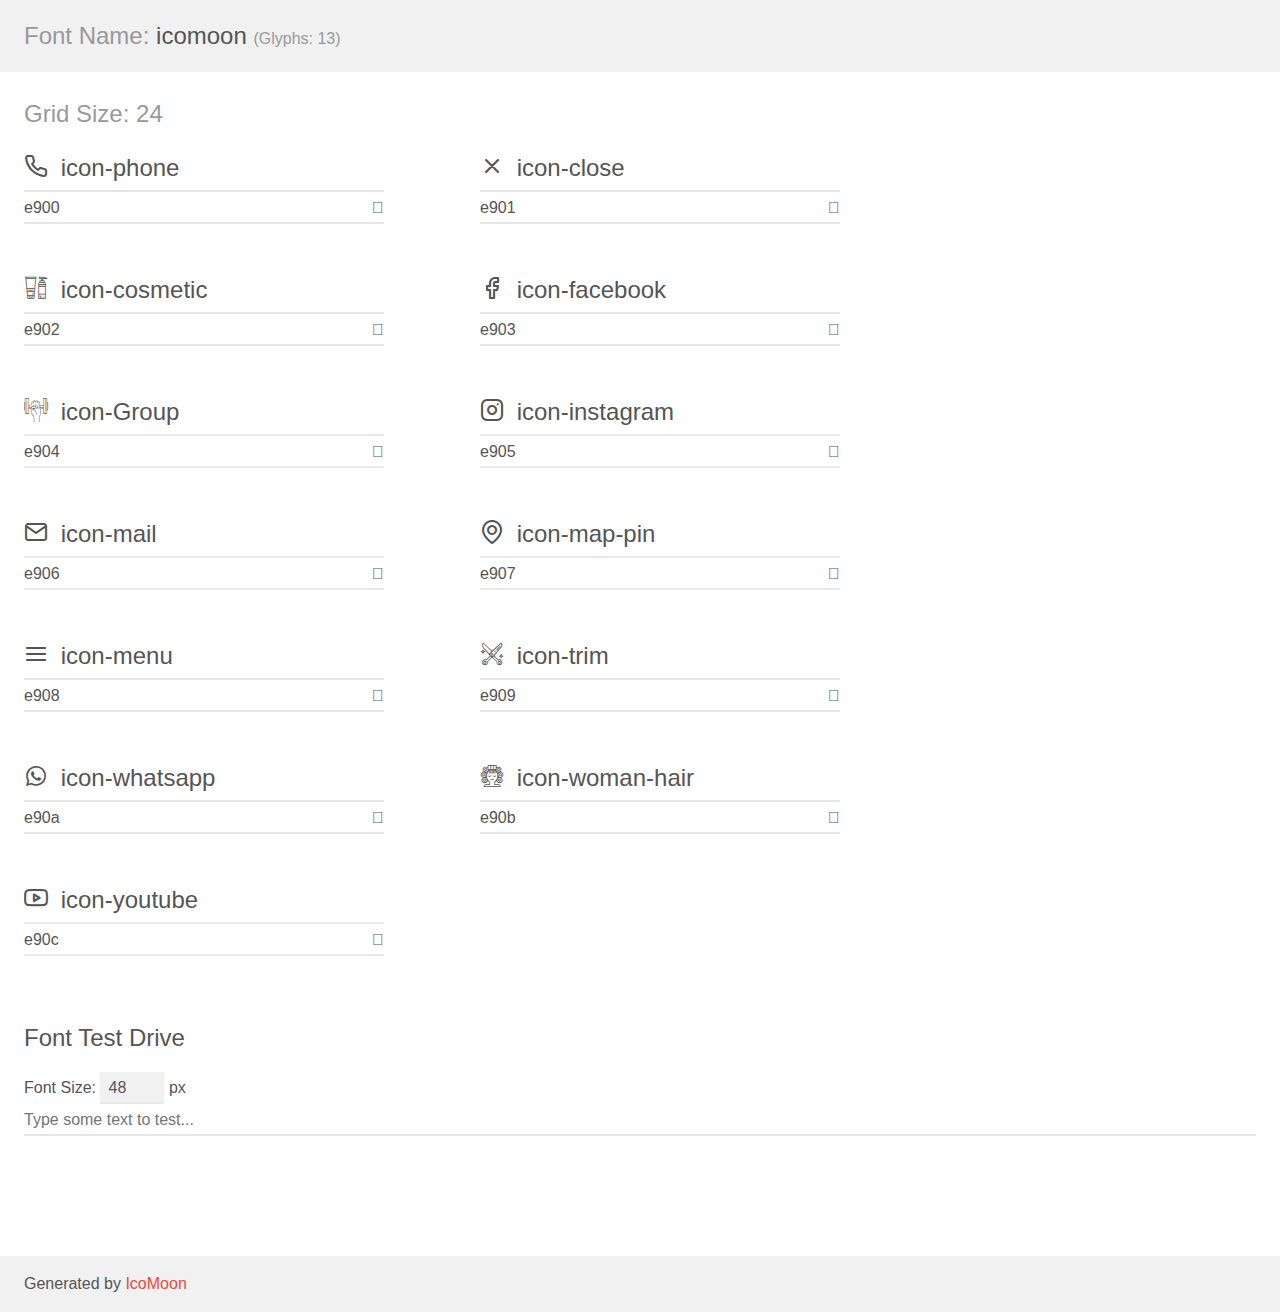
==== Icons/Fonts/demo.html @ bf3958ed "Novos icones, modelo de menu." ====
<!doctype html>
<html>
<head>
    <meta charset="utf-8">
    <title>IcoMoon Demo</title>
    <meta name="description" content="An Icon Font Generated By IcoMoon.io">
    <meta name="viewport" content="width=device-width, initial-scale=1">
    <link rel="stylesheet" href="demo-files/demo.css">
    <link rel="stylesheet" href="style.css"></head>
<body>
    <div class="bgc1 clearfix">
        <h1 class="mhmm mvm"><span class="fgc1">Font Name:</span> icomoon <small class="fgc1">(Glyphs:&nbsp;13)</small></h1>
    </div>
    <div class="clearfix mhl ptl">
        <h1 class="mvm mtn fgc1">Grid Size: 24</h1>
        <div class="glyph fs1">
            <div class="clearfix bshadow0 pbs">
                <span class="icon-phone"></span>
                <span class="mls"> icon-phone</span>
            </div>
            <fieldset class="fs0 size1of1 clearfix hidden-false">
                <input type="text" readonly value="e900" class="unit size1of2" />
                <input type="text" maxlength="1" readonly value="&#xe900;" class="unitRight size1of2 talign-right" />
            </fieldset>
            <div class="fs0 bshadow0 clearfix hidden-true">
                <span class="unit pvs fgc1">liga: </span>
                <input type="text" readonly value="" class="liga unitRight" />
            </div>
        </div>
        <div class="glyph fs1">
            <div class="clearfix bshadow0 pbs">
                <span class="icon-close"></span>
                <span class="mls"> icon-close</span>
            </div>
            <fieldset class="fs0 size1of1 clearfix hidden-false">
                <input type="text" readonly value="e901" class="unit size1of2" />
                <input type="text" maxlength="1" readonly value="&#xe901;" class="unitRight size1of2 talign-right" />
            </fieldset>
            <div class="fs0 bshadow0 clearfix hidden-true">
                <span class="unit pvs fgc1">liga: </span>
                <input type="text" readonly value="" class="liga unitRight" />
            </div>
        </div>
        <div class="glyph fs1">
            <div class="clearfix bshadow0 pbs">
                <span class="icon-cosmetic"></span>
                <span class="mls"> icon-cosmetic</span>
            </div>
            <fieldset class="fs0 size1of1 clearfix hidden-false">
                <input type="text" readonly value="e902" class="unit size1of2" />
                <input type="text" maxlength="1" readonly value="&#xe902;" class="unitRight size1of2 talign-right" />
            </fieldset>
            <div class="fs0 bshadow0 clearfix hidden-true">
                <span class="unit pvs fgc1">liga: </span>
                <input type="text" readonly value="" class="liga unitRight" />
            </div>
        </div>
        <div class="glyph fs1">
            <div class="clearfix bshadow0 pbs">
                <span class="icon-facebook"></span>
                <span class="mls"> icon-facebook</span>
            </div>
            <fieldset class="fs0 size1of1 clearfix hidden-false">
                <input type="text" readonly value="e903" class="unit size1of2" />
                <input type="text" maxlength="1" readonly value="&#xe903;" class="unitRight size1of2 talign-right" />
            </fieldset>
            <div class="fs0 bshadow0 clearfix hidden-true">
                <span class="unit pvs fgc1">liga: </span>
                <input type="text" readonly value="" class="liga unitRight" />
            </div>
        </div>
        <div class="glyph fs1">
            <div class="clearfix bshadow0 pbs">
                <span class="icon-Group"></span>
                <span class="mls"> icon-Group</span>
            </div>
            <fieldset class="fs0 size1of1 clearfix hidden-false">
                <input type="text" readonly value="e904" class="unit size1of2" />
                <input type="text" maxlength="1" readonly value="&#xe904;" class="unitRight size1of2 talign-right" />
            </fieldset>
            <div class="fs0 bshadow0 clearfix hidden-true">
                <span class="unit pvs fgc1">liga: </span>
                <input type="text" readonly value="" class="liga unitRight" />
            </div>
        </div>
        <div class="glyph fs1">
            <div class="clearfix bshadow0 pbs">
                <span class="icon-instagram"></span>
                <span class="mls"> icon-instagram</span>
            </div>
            <fieldset class="fs0 size1of1 clearfix hidden-false">
                <input type="text" readonly value="e905" class="unit size1of2" />
                <input type="text" maxlength="1" readonly value="&#xe905;" class="unitRight size1of2 talign-right" />
            </fieldset>
            <div class="fs0 bshadow0 clearfix hidden-true">
                <span class="unit pvs fgc1">liga: </span>
                <input type="text" readonly value="" class="liga unitRight" />
            </div>
        </div>
        <div class="glyph fs1">
            <div class="clearfix bshadow0 pbs">
                <span class="icon-mail"></span>
                <span class="mls"> icon-mail</span>
            </div>
            <fieldset class="fs0 size1of1 clearfix hidden-false">
                <input type="text" readonly value="e906" class="unit size1of2" />
                <input type="text" maxlength="1" readonly value="&#xe906;" class="unitRight size1of2 talign-right" />
            </fieldset>
            <div class="fs0 bshadow0 clearfix hidden-true">
                <span class="unit pvs fgc1">liga: </span>
                <input type="text" readonly value="" class="liga unitRight" />
            </div>
        </div>
        <div class="glyph fs1">
            <div class="clearfix bshadow0 pbs">
                <span class="icon-map-pin"></span>
                <span class="mls"> icon-map-pin</span>
            </div>
            <fieldset class="fs0 size1of1 clearfix hidden-false">
                <input type="text" readonly value="e907" class="unit size1of2" />
                <input type="text" maxlength="1" readonly value="&#xe907;" class="unitRight size1of2 talign-right" />
            </fieldset>
            <div class="fs0 bshadow0 clearfix hidden-true">
                <span class="unit pvs fgc1">liga: </span>
                <input type="text" readonly value="" class="liga unitRight" />
            </div>
        </div>
        <div class="glyph fs1">
            <div class="clearfix bshadow0 pbs">
                <span class="icon-menu"></span>
                <span class="mls"> icon-menu</span>
            </div>
            <fieldset class="fs0 size1of1 clearfix hidden-false">
                <input type="text" readonly value="e908" class="unit size1of2" />
                <input type="text" maxlength="1" readonly value="&#xe908;" class="unitRight size1of2 talign-right" />
            </fieldset>
            <div class="fs0 bshadow0 clearfix hidden-true">
                <span class="unit pvs fgc1">liga: </span>
                <input type="text" readonly value="" class="liga unitRight" />
            </div>
        </div>
        <div class="glyph fs1">
            <div class="clearfix bshadow0 pbs">
                <span class="icon-trim"></span>
                <span class="mls"> icon-trim</span>
            </div>
            <fieldset class="fs0 size1of1 clearfix hidden-false">
                <input type="text" readonly value="e909" class="unit size1of2" />
                <input type="text" maxlength="1" readonly value="&#xe909;" class="unitRight size1of2 talign-right" />
            </fieldset>
            <div class="fs0 bshadow0 clearfix hidden-true">
                <span class="unit pvs fgc1">liga: </span>
                <input type="text" readonly value="" class="liga unitRight" />
            </div>
        </div>
        <div class="glyph fs1">
            <div class="clearfix bshadow0 pbs">
                <span class="icon-whatsapp"></span>
                <span class="mls"> icon-whatsapp</span>
            </div>
            <fieldset class="fs0 size1of1 clearfix hidden-false">
                <input type="text" readonly value="e90a" class="unit size1of2" />
                <input type="text" maxlength="1" readonly value="&#xe90a;" class="unitRight size1of2 talign-right" />
            </fieldset>
            <div class="fs0 bshadow0 clearfix hidden-true">
                <span class="unit pvs fgc1">liga: </span>
                <input type="text" readonly value="" class="liga unitRight" />
            </div>
        </div>
        <div class="glyph fs1">
            <div class="clearfix bshadow0 pbs">
                <span class="icon-woman-hair"></span>
                <span class="mls"> icon-woman-hair</span>
            </div>
            <fieldset class="fs0 size1of1 clearfix hidden-false">
                <input type="text" readonly value="e90b" class="unit size1of2" />
                <input type="text" maxlength="1" readonly value="&#xe90b;" class="unitRight size1of2 talign-right" />
            </fieldset>
            <div class="fs0 bshadow0 clearfix hidden-true">
                <span class="unit pvs fgc1">liga: </span>
                <input type="text" readonly value="" class="liga unitRight" />
            </div>
        </div>
        <div class="glyph fs1">
            <div class="clearfix bshadow0 pbs">
                <span class="icon-youtube"></span>
                <span class="mls"> icon-youtube</span>
            </div>
            <fieldset class="fs0 size1of1 clearfix hidden-false">
                <input type="text" readonly value="e90c" class="unit size1of2" />
                <input type="text" maxlength="1" readonly value="&#xe90c;" class="unitRight size1of2 talign-right" />
            </fieldset>
            <div class="fs0 bshadow0 clearfix hidden-true">
                <span class="unit pvs fgc1">liga: </span>
                <input type="text" readonly value="" class="liga unitRight" />
            </div>
        </div>
    </div>

    <!--[if gt IE 8]><!-->
    <div class="mhl clearfix mbl">
        <h1>Font Test Drive</h1>
        <label>
            Font Size: <input id="fontSize" type="number" class="textbox0 mbm"
            min="8" value="48" />
            px
        </label>
        <input id="testText" type="text" class="phl size1of1 mvl"
        placeholder="Type some text to test..." value=""/>
        <div id="testDrive" class="icon-" style="font-family: icomoon">&nbsp;
        </div>
    </div>
    <!--<![endif]-->
    <div class="bgc1 clearfix">
        <p class="mhl">Generated by <a href="https://icomoon.io/app">IcoMoon</a></p>
    </div>

    <script src="demo-files/demo.js"></script>
</body>
</html>
---- Icons/Fonts/demo-files/demo.css ----
body {
  padding: 0;
  margin: 0;
  font-family: sans-serif;
  font-size: 1em;
  line-height: 1.5;
  color: #555;
  background: #fff;
}
h1 {
  font-size: 1.5em;
  font-weight: normal;
}
small {
  font-size: .66666667em;
}
a {
  color: #e74c3c;
  text-decoration: none;
}
a:hover, a:focus {
  box-shadow: 0 1px #e74c3c;
}
.bshadow0, input {
  box-shadow: inset 0 -2px #e7e7e7;
}
input:hover {
  box-shadow: inset 0 -2px #ccc;
}
input, fieldset {
  font-family: sans-serif;
  font-size: 1em;
  margin: 0;
  padding: 0;
  border: 0;
}
input {
  color: inherit;
  line-height: 1.5;
  height: 1.5em;
  padding: .25em 0;
}
input:focus {
  outline: none;
  box-shadow: inset 0 -2px #449fdb;
}
.glyph {
  font-size: 16px;
  width: 15em;
  padding-bottom: 1em;
  margin-right: 4em;
  margin-bottom: 1em;
  float: left;
  overflow: hidden;
}
.liga {
  width: 80%;
  width: calc(100% - 2.5em);
}
.talign-right {
  text-align: right;
}
.talign-center {
  text-align: center;
}
.bgc1 {
  background: #f1f1f1;
}
.fgc1 {
  color: #999;
}
.fgc0 {
  color: #000;
}
p {
  margin-top: 1em;
  margin-bottom: 1em;
}
.mvm {
  margin-top: .75em;
  margin-bottom: .75em;
}
.mtn {
  margin-top: 0;
}
.mtl, .mal {
  margin-top: 1.5em;
}
.mbl, .mal {
  margin-bottom: 1.5em;
}
.mal, .mhl {
  margin-left: 1.5em;
  margin-right: 1.5em;
}
.mhmm {
  margin-left: 1em;
  margin-right: 1em;
}
.mls {
  margin-left: .25em;
}
.ptl {
  padding-top: 1.5em;
}
.pbs, .pvs {
  padding-bottom: .25em;
}
.pvs, .pts {
  padding-top: .25em;
}
.unit {
  float: left;
}
.unitRight {
  float: right;
}
.size1of2 {
  width: 50%;
}
.size1of1 {
  width: 100%;
}
.clearfix:before, .clearfix:after {
  content: " ";
  display: table;
}
.clearfix:after {
  clear: both;
}
.hidden-true {
  display: none;
}
.textbox0 {
  width: 3em;
  background: #f1f1f1;
  padding: .25em .5em;
  line-height: 1.5;
  height: 1.5em;
}
#testDrive {
  display: block;
  padding-top: 24px;
  line-height: 1.5;
}
.fs0 {
  font-size: 16px;
}
.fs1 {
  font-size: 24px;
}
---- Icons/Fonts/style.css ----
@font-face {
  font-family: 'icomoon';
  src:  url('fonts/icomoon.eot?pgdd6m');
  src:  url('fonts/icomoon.eot?pgdd6m#iefix') format('embedded-opentype'),
    url('fonts/icomoon.ttf?pgdd6m') format('truetype'),
    url('fonts/icomoon.woff?pgdd6m') format('woff'),
    url('fonts/icomoon.svg?pgdd6m#icomoon') format('svg');
  font-weight: normal;
  font-style: normal;
  font-display: block;
}

[class^="icon-"], [class*=" icon-"] {
  /* use !important to prevent issues with browser extensions that change fonts */
  font-family: 'icomoon' !important;
  speak: never;
  font-style: normal;
  font-weight: normal;
  font-variant: normal;
  text-transform: none;
  line-height: 1;

  /* Better Font Rendering =========== */
  -webkit-font-smoothing: antialiased;
  -moz-osx-font-smoothing: grayscale;
}

.icon-phone:before {
  content: "\e900";
}
.icon-close:before {
  content: "\e901";
}
.icon-cosmetic:before {
  content: "\e902";
}
.icon-facebook:before {
  content: "\e903";
}
.icon-Group:before {
  content: "\e904";
}
.icon-instagram:before {
  content: "\e905";
}
.icon-mail:before {
  content: "\e906";
}
.icon-map-pin:before {
  content: "\e907";
}
.icon-menu:before {
  content: "\e908";
}
.icon-trim:before {
  content: "\e909";
}
.icon-whatsapp:before {
  content: "\e90a";
}
.icon-woman-hair:before {
  content: "\e90b";
}
.icon-youtube:before {
  content: "\e90c";
}
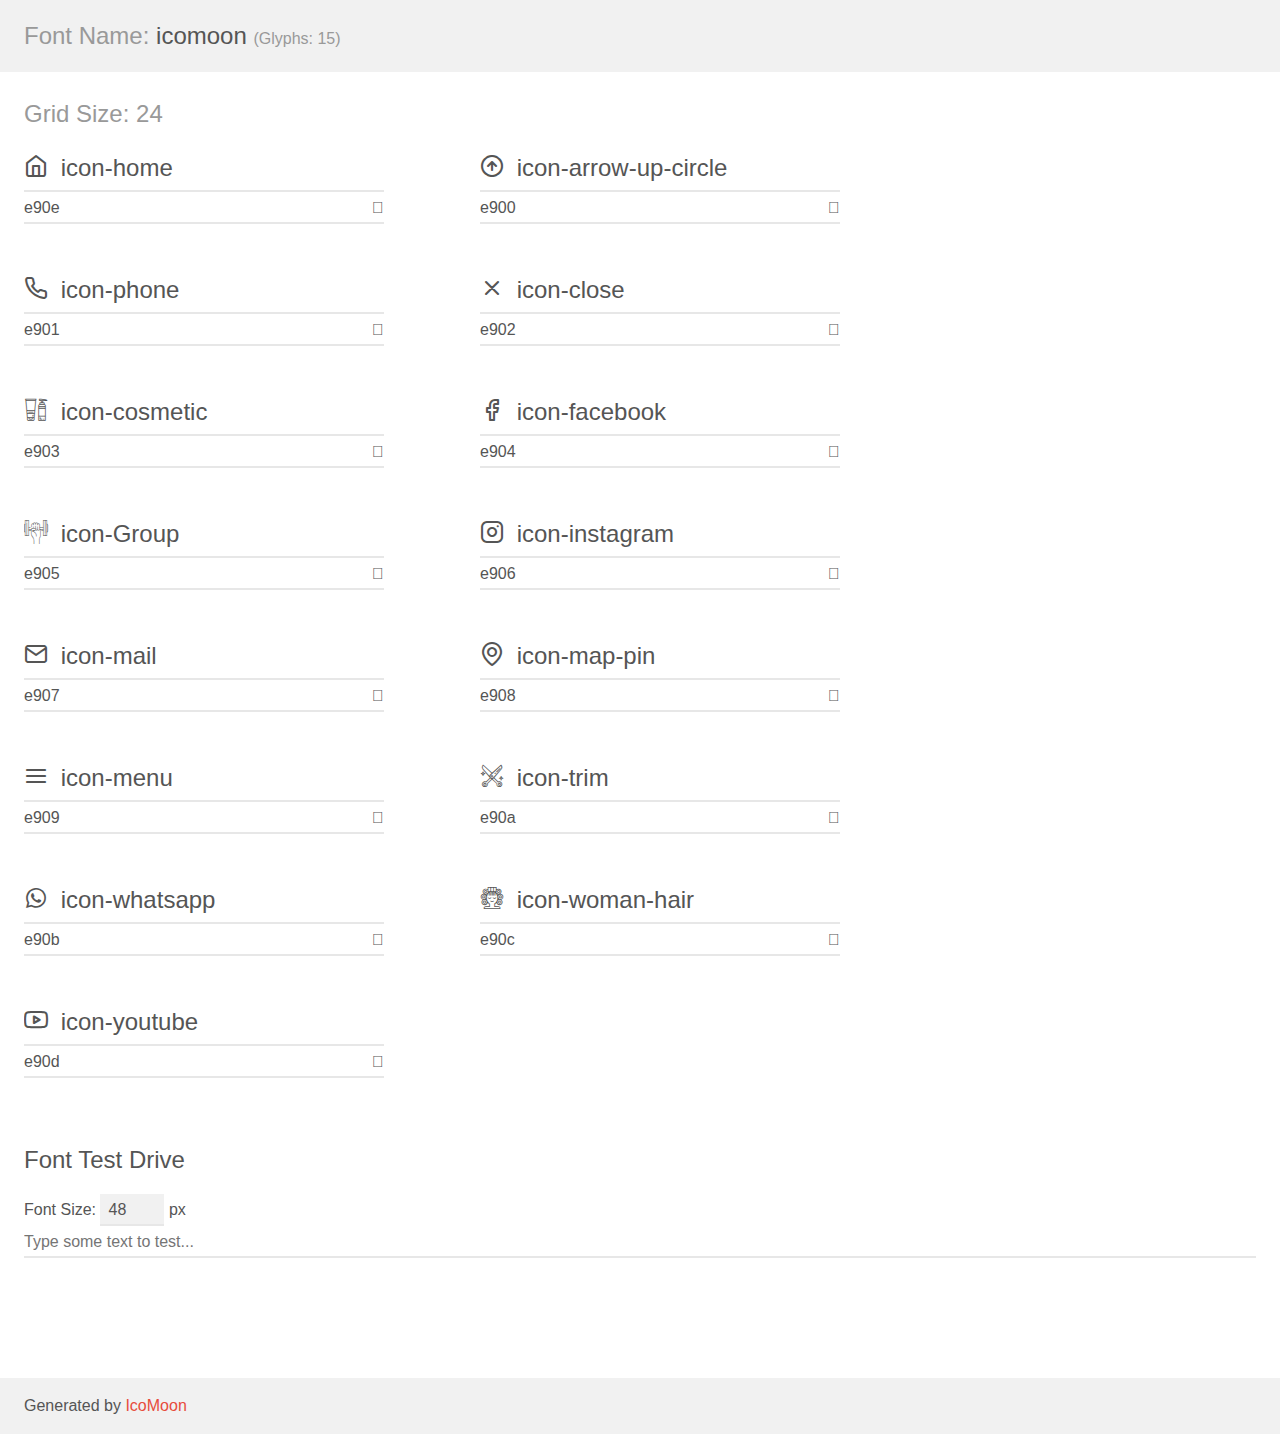
==== commit 8d0536f3: "Atualização e ajustes no rodapé e contatos" ====
--- a/Icons/Fonts/demo.html
+++ b/Icons/Fonts/demo.html
@@ -9,18 +9,46 @@
     <link rel="stylesheet" href="style.css"></head>
 <body>
     <div class="bgc1 clearfix">
-        <h1 class="mhmm mvm"><span class="fgc1">Font Name:</span> icomoon <small class="fgc1">(Glyphs:&nbsp;13)</small></h1>
+        <h1 class="mhmm mvm"><span class="fgc1">Font Name:</span> icomoon <small class="fgc1">(Glyphs:&nbsp;15)</small></h1>
     </div>
     <div class="clearfix mhl ptl">
         <h1 class="mvm mtn fgc1">Grid Size: 24</h1>
         <div class="glyph fs1">
             <div class="clearfix bshadow0 pbs">
+                <span class="icon-home"></span>
+                <span class="mls"> icon-home</span>
+            </div>
+            <fieldset class="fs0 size1of1 clearfix hidden-false">
+                <input type="text" readonly value="e90e" class="unit size1of2" />
+                <input type="text" maxlength="1" readonly value="&#xe90e;" class="unitRight size1of2 talign-right" />
+            </fieldset>
+            <div class="fs0 bshadow0 clearfix hidden-true">
+                <span class="unit pvs fgc1">liga: </span>
+                <input type="text" readonly value="" class="liga unitRight" />
+            </div>
+        </div>
+        <div class="glyph fs1">
+            <div class="clearfix bshadow0 pbs">
+                <span class="icon-arrow-up-circle"></span>
+                <span class="mls"> icon-arrow-up-circle</span>
+            </div>
+            <fieldset class="fs0 size1of1 clearfix hidden-false">
+                <input type="text" readonly value="e900" class="unit size1of2" />
+                <input type="text" maxlength="1" readonly value="&#xe900;" class="unitRight size1of2 talign-right" />
+            </fieldset>
+            <div class="fs0 bshadow0 clearfix hidden-true">
+                <span class="unit pvs fgc1">liga: </span>
+                <input type="text" readonly value="" class="liga unitRight" />
+            </div>
+        </div>
+        <div class="glyph fs1">
+            <div class="clearfix bshadow0 pbs">
                 <span class="icon-phone"></span>
                 <span class="mls"> icon-phone</span>
             </div>
             <fieldset class="fs0 size1of1 clearfix hidden-false">
-                <input type="text" readonly value="e900" class="unit size1of2" />
-                <input type="text" maxlength="1" readonly value="&#xe900;" class="unitRight size1of2 talign-right" />
+                <input type="text" readonly value="e901" class="unit size1of2" />
+                <input type="text" maxlength="1" readonly value="&#xe901;" class="unitRight size1of2 talign-right" />
             </fieldset>
             <div class="fs0 bshadow0 clearfix hidden-true">
                 <span class="unit pvs fgc1">liga: </span>
@@ -33,8 +61,8 @@
                 <span class="mls"> icon-close</span>
             </div>
             <fieldset class="fs0 size1of1 clearfix hidden-false">
-                <input type="text" readonly value="e901" class="unit size1of2" />
-                <input type="text" maxlength="1" readonly value="&#xe901;" class="unitRight size1of2 talign-right" />
+                <input type="text" readonly value="e902" class="unit size1of2" />
+                <input type="text" maxlength="1" readonly value="&#xe902;" class="unitRight size1of2 talign-right" />
             </fieldset>
             <div class="fs0 bshadow0 clearfix hidden-true">
                 <span class="unit pvs fgc1">liga: </span>
@@ -47,8 +75,8 @@
                 <span class="mls"> icon-cosmetic</span>
             </div>
             <fieldset class="fs0 size1of1 clearfix hidden-false">
-                <input type="text" readonly value="e902" class="unit size1of2" />
-                <input type="text" maxlength="1" readonly value="&#xe902;" class="unitRight size1of2 talign-right" />
+                <input type="text" readonly value="e903" class="unit size1of2" />
+                <input type="text" maxlength="1" readonly value="&#xe903;" class="unitRight size1of2 talign-right" />
             </fieldset>
             <div class="fs0 bshadow0 clearfix hidden-true">
                 <span class="unit pvs fgc1">liga: </span>
@@ -61,8 +89,8 @@
                 <span class="mls"> icon-facebook</span>
             </div>
             <fieldset class="fs0 size1of1 clearfix hidden-false">
-                <input type="text" readonly value="e903" class="unit size1of2" />
-                <input type="text" maxlength="1" readonly value="&#xe903;" class="unitRight size1of2 talign-right" />
+                <input type="text" readonly value="e904" class="unit size1of2" />
+                <input type="text" maxlength="1" readonly value="&#xe904;" class="unitRight size1of2 talign-right" />
             </fieldset>
             <div class="fs0 bshadow0 clearfix hidden-true">
                 <span class="unit pvs fgc1">liga: </span>
@@ -75,8 +103,8 @@
                 <span class="mls"> icon-Group</span>
             </div>
             <fieldset class="fs0 size1of1 clearfix hidden-false">
-                <input type="text" readonly value="e904" class="unit size1of2" />
-                <input type="text" maxlength="1" readonly value="&#xe904;" class="unitRight size1of2 talign-right" />
+                <input type="text" readonly value="e905" class="unit size1of2" />
+                <input type="text" maxlength="1" readonly value="&#xe905;" class="unitRight size1of2 talign-right" />
             </fieldset>
             <div class="fs0 bshadow0 clearfix hidden-true">
                 <span class="unit pvs fgc1">liga: </span>
@@ -89,8 +117,8 @@
                 <span class="mls"> icon-instagram</span>
             </div>
             <fieldset class="fs0 size1of1 clearfix hidden-false">
-                <input type="text" readonly value="e905" class="unit size1of2" />
-                <input type="text" maxlength="1" readonly value="&#xe905;" class="unitRight size1of2 talign-right" />
+                <input type="text" readonly value="e906" class="unit size1of2" />
+                <input type="text" maxlength="1" readonly value="&#xe906;" class="unitRight size1of2 talign-right" />
             </fieldset>
             <div class="fs0 bshadow0 clearfix hidden-true">
                 <span class="unit pvs fgc1">liga: </span>
@@ -103,8 +131,8 @@
                 <span class="mls"> icon-mail</span>
             </div>
             <fieldset class="fs0 size1of1 clearfix hidden-false">
-                <input type="text" readonly value="e906" class="unit size1of2" />
-                <input type="text" maxlength="1" readonly value="&#xe906;" class="unitRight size1of2 talign-right" />
+                <input type="text" readonly value="e907" class="unit size1of2" />
+                <input type="text" maxlength="1" readonly value="&#xe907;" class="unitRight size1of2 talign-right" />
             </fieldset>
             <div class="fs0 bshadow0 clearfix hidden-true">
                 <span class="unit pvs fgc1">liga: </span>
@@ -117,8 +145,8 @@
                 <span class="mls"> icon-map-pin</span>
             </div>
             <fieldset class="fs0 size1of1 clearfix hidden-false">
-                <input type="text" readonly value="e907" class="unit size1of2" />
-                <input type="text" maxlength="1" readonly value="&#xe907;" class="unitRight size1of2 talign-right" />
+                <input type="text" readonly value="e908" class="unit size1of2" />
+                <input type="text" maxlength="1" readonly value="&#xe908;" class="unitRight size1of2 talign-right" />
             </fieldset>
             <div class="fs0 bshadow0 clearfix hidden-true">
                 <span class="unit pvs fgc1">liga: </span>
@@ -131,8 +159,8 @@
                 <span class="mls"> icon-menu</span>
             </div>
             <fieldset class="fs0 size1of1 clearfix hidden-false">
-                <input type="text" readonly value="e908" class="unit size1of2" />
-                <input type="text" maxlength="1" readonly value="&#xe908;" class="unitRight size1of2 talign-right" />
+                <input type="text" readonly value="e909" class="unit size1of2" />
+                <input type="text" maxlength="1" readonly value="&#xe909;" class="unitRight size1of2 talign-right" />
             </fieldset>
             <div class="fs0 bshadow0 clearfix hidden-true">
                 <span class="unit pvs fgc1">liga: </span>
@@ -145,8 +173,8 @@
                 <span class="mls"> icon-trim</span>
             </div>
             <fieldset class="fs0 size1of1 clearfix hidden-false">
-                <input type="text" readonly value="e909" class="unit size1of2" />
-                <input type="text" maxlength="1" readonly value="&#xe909;" class="unitRight size1of2 talign-right" />
+                <input type="text" readonly value="e90a" class="unit size1of2" />
+                <input type="text" maxlength="1" readonly value="&#xe90a;" class="unitRight size1of2 talign-right" />
             </fieldset>
             <div class="fs0 bshadow0 clearfix hidden-true">
                 <span class="unit pvs fgc1">liga: </span>
@@ -159,8 +187,8 @@
                 <span class="mls"> icon-whatsapp</span>
             </div>
             <fieldset class="fs0 size1of1 clearfix hidden-false">
-                <input type="text" readonly value="e90a" class="unit size1of2" />
-                <input type="text" maxlength="1" readonly value="&#xe90a;" class="unitRight size1of2 talign-right" />
+                <input type="text" readonly value="e90b" class="unit size1of2" />
+                <input type="text" maxlength="1" readonly value="&#xe90b;" class="unitRight size1of2 talign-right" />
             </fieldset>
             <div class="fs0 bshadow0 clearfix hidden-true">
                 <span class="unit pvs fgc1">liga: </span>
@@ -173,8 +201,8 @@
                 <span class="mls"> icon-woman-hair</span>
             </div>
             <fieldset class="fs0 size1of1 clearfix hidden-false">
-                <input type="text" readonly value="e90b" class="unit size1of2" />
-                <input type="text" maxlength="1" readonly value="&#xe90b;" class="unitRight size1of2 talign-right" />
+                <input type="text" readonly value="e90c" class="unit size1of2" />
+                <input type="text" maxlength="1" readonly value="&#xe90c;" class="unitRight size1of2 talign-right" />
             </fieldset>
             <div class="fs0 bshadow0 clearfix hidden-true">
                 <span class="unit pvs fgc1">liga: </span>
@@ -187,8 +215,8 @@
                 <span class="mls"> icon-youtube</span>
             </div>
             <fieldset class="fs0 size1of1 clearfix hidden-false">
-                <input type="text" readonly value="e90c" class="unit size1of2" />
-                <input type="text" maxlength="1" readonly value="&#xe90c;" class="unitRight size1of2 talign-right" />
+                <input type="text" readonly value="e90d" class="unit size1of2" />
+                <input type="text" maxlength="1" readonly value="&#xe90d;" class="unitRight size1of2 talign-right" />
             </fieldset>
             <div class="fs0 bshadow0 clearfix hidden-true">
                 <span class="unit pvs fgc1">liga: </span>
--- a/Icons/Fonts/style.css
+++ b/Icons/Fonts/style.css
@@ -1,10 +1,10 @@
 @font-face {
   font-family: 'icomoon';
-  src:  url('fonts/icomoon.eot?pgdd6m');
-  src:  url('fonts/icomoon.eot?pgdd6m#iefix') format('embedded-opentype'),
-    url('fonts/icomoon.ttf?pgdd6m') format('truetype'),
-    url('fonts/icomoon.woff?pgdd6m') format('woff'),
-    url('fonts/icomoon.svg?pgdd6m#icomoon') format('svg');
+  src:  url('fonts/icomoon.eot?4a5hu9');
+  src:  url('fonts/icomoon.eot?4a5hu9#iefix') format('embedded-opentype'),
+    url('fonts/icomoon.ttf?4a5hu9') format('truetype'),
+    url('fonts/icomoon.woff?4a5hu9') format('woff'),
+    url('fonts/icomoon.svg?4a5hu9#icomoon') format('svg');
   font-weight: normal;
   font-style: normal;
   font-display: block;
@@ -25,42 +25,48 @@
   -moz-osx-font-smoothing: grayscale;
 }
 
-.icon-phone:before {
+.icon-home:before {
+  content: "\e90e";
+}
+.icon-arrow-up-circle:before {
   content: "\e900";
 }
-.icon-close:before {
+.icon-phone:before {
   content: "\e901";
 }
-.icon-cosmetic:before {
+.icon-close:before {
   content: "\e902";
 }
-.icon-facebook:before {
+.icon-cosmetic:before {
   content: "\e903";
 }
-.icon-Group:before {
+.icon-facebook:before {
   content: "\e904";
 }
-.icon-instagram:before {
+.icon-Group:before {
   content: "\e905";
 }
-.icon-mail:before {
+.icon-instagram:before {
   content: "\e906";
 }
-.icon-map-pin:before {
+.icon-mail:before {
   content: "\e907";
 }
-.icon-menu:before {
+.icon-map-pin:before {
   content: "\e908";
 }
-.icon-trim:before {
+.icon-menu:before {
   content: "\e909";
 }
-.icon-whatsapp:before {
+.icon-trim:before {
   content: "\e90a";
 }
-.icon-woman-hair:before {
+.icon-whatsapp:before {
   content: "\e90b";
 }
-.icon-youtube:before {
+.icon-woman-hair:before {
   content: "\e90c";
 }
+.icon-youtube:before {
+  content: "\e90d";
+}
